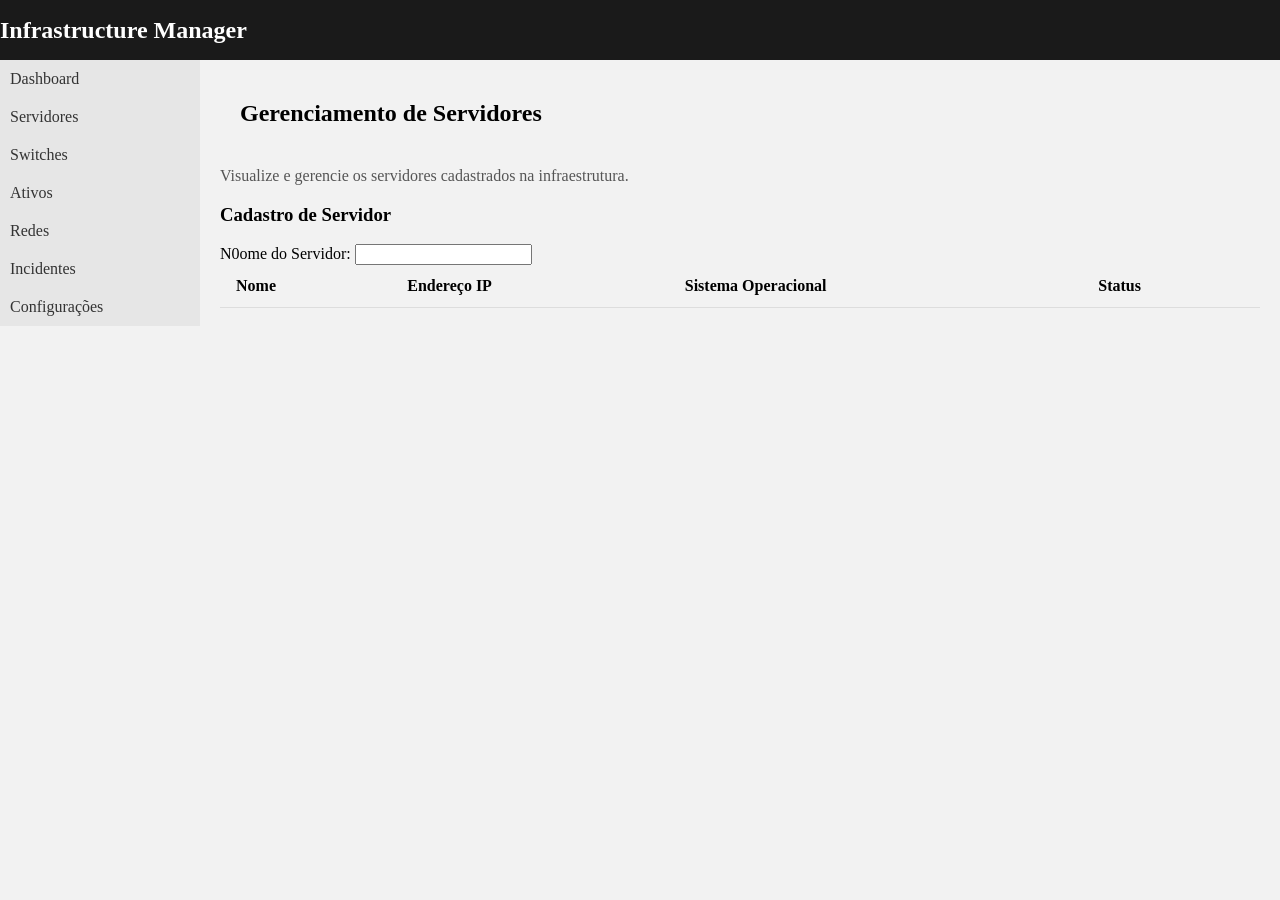
==== pages/servidores.html @ 901d7d9a "Criar o campo Nome do Servidor" ====
<!DOCTYPE html>
<html lang="pt-BR">
<head>
    <meta charset="UTF-8">
    <meta name="viewport" content="width=device-width, initial-scale=1.0">
    <title>Servidores - Infrastructure Manager</title>
    <link rel="stylesheet" href="../css/style.css">
</head>
<body>
    
    <header>
        <h1> Infrastructure Manager </h1>
    </header>
    <main>
        <nav>
            <a href="../index.html">Dashboard</a>
            <a href="servidores.html">Servidores</a>
            <a href="../index.html">Switches</a>
            <a href="../index.html">Ativos</a>
            <a href="../index.html">Redes</a>
            <a href="../index.html">Incidentes</a>
            <a href="../index.html">Configurações</a>
        </nav>
    
    <section id="gerenciamento-servidores">
        <h2>Gerenciamento de Servidores</h2>
        <p>Visualize e gerencie os servidores cadastrados na infraestrutura.</p>
        
        <form id="formulaario-servidor">
            <h3> Cadastro de Servidor</h3>

            <label for="nome-servidor"> N0ome do Servidor:</label>
            <input type="text" id="nome-servidor" name="nome" required>
        </form>
       
    <table id="tabela-servidores">
    <thead>
        <tr>
            <th>Nome</th>
            <th>Endereço IP</th>
            <th>Sistema Operacional</th>
            <th>Status</th>
        </tr>
    </thead>

    <tbody id="lista-servidores">
    </tbody>
</table> 
    </section>
      
    </main>


    <script src="../js/servidores.js"></script>
</body>
</html>
---- css/style.css ----
body{
    margin: 0;
    
}

header{
    width: 100%;
    height: 60px;
    background-color: #1a1a1a;

}

h1{
    margin: 0;
    line-height: 60px;
    font-size: 24px;
    color: #ffffff;
}

main{
    background-color: #f2f2f2;
    display: flex;
}

nav{
    margin: 0;
    width: 200px;
    min-height: calc(100vh - 60px);
}

nav a {
    display: block;
    padding: 10px;
    text-decoration: none;
    color: #333333;
    background-color: #e6e6e6;
}

nav a:hover {
    background-color: #dddddd;
}

section{
    flex: 1;
    padding: 20px;
}

section h2{
    margin-top: 0;
    padding: 20px;
}

section p{
    color: #555555;

}

.dashboard-subtitle {
    margin-top: 35px;
    margin-bottom: 15px;
}

.card {
    background-color: #ffffff;
    padding: 15px;
    flex: 1;
    border-radius: 8px;
    box-shadow: 0 2px 5px rgba(0, 0, 0, 0.1);
}

.card h3 {
    margin-top: 0;
}

.card p{
    margin-bottom: 0;
}

.cards {
    display: flex;
    gap: 15px;
    margin-top: 15px;

}

.status{
    margin-top: 20px;
}
.status-list {
    display: flex;
    gap: 10px;
    flex-wrap: wrap;
}

.status-item {
    background-color: #ffffff;
    padding: 10px;
    margin-bottom: 10px;
    border-radius: 8px;
    min-height: 0px;
    flex:1;
}

.status h3{
    margin-top: 30px;
}

#botao-atualizar {
    border: none;
    background-color: #1a1a1a;
    color: #ffffff;
    padding: 10px 15px;
    border-radius: 5px;
    cursor: pointer;
    margin-bottom: 15px;
}

#botao-atualizar:hover {
    background-color: #333333;

    
}

#tabela-servidores {
    width: 100%;
    border-collapse: collapse;
}

#tabela-servidores th,
#tabela-servidores td {
    padding: 12px 16px;
    text-align: left;
    border-bottom: 1px solid #dddddd;
}
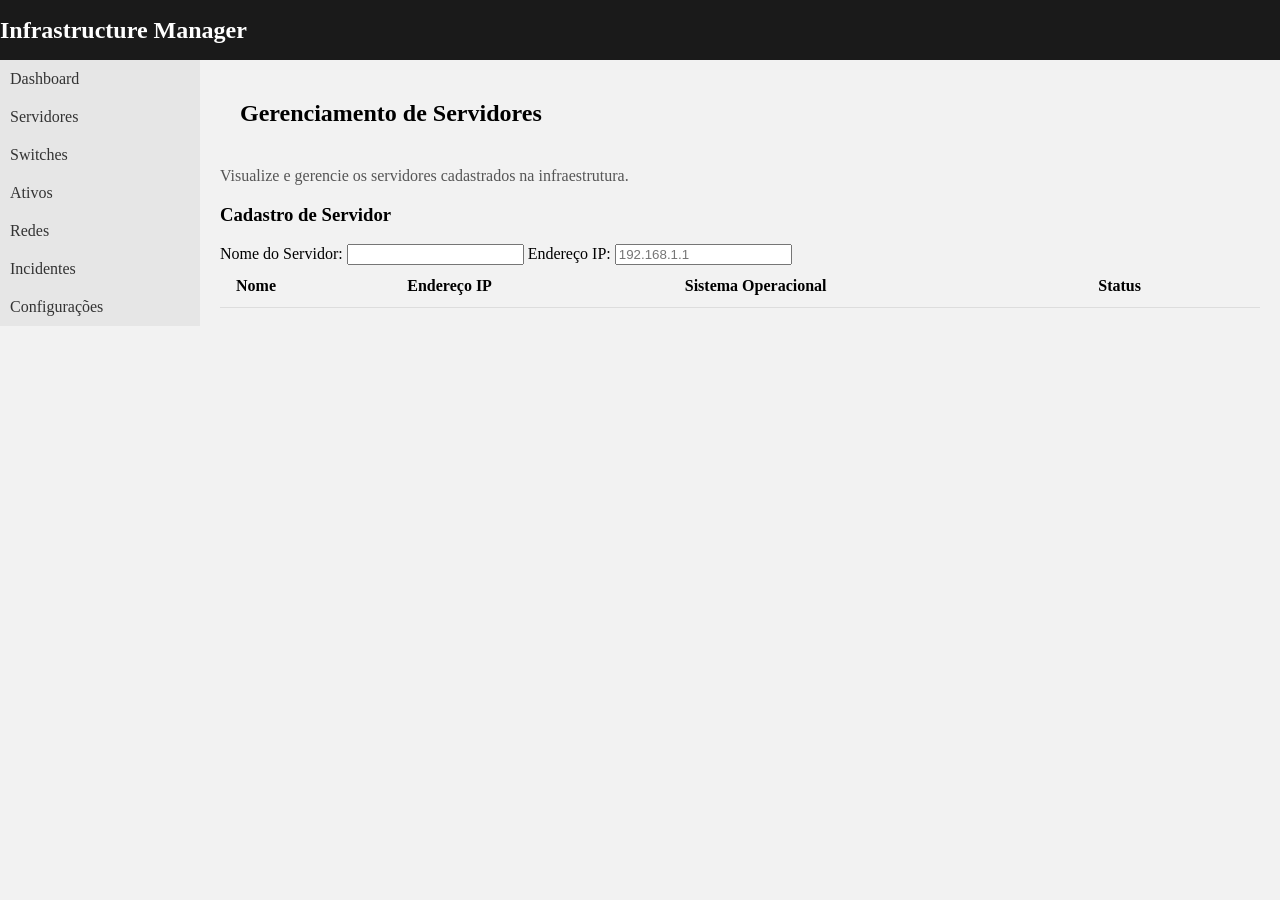
==== commit d9f1faba: "Campo para cadastro de endereço IP" ====
--- a/pages/servidores.html
+++ b/pages/servidores.html
@@ -29,8 +29,14 @@
         <form id="formulaario-servidor">
             <h3> Cadastro de Servidor</h3>
 
-            <label for="nome-servidor"> N0ome do Servidor:</label>
+            <!-- Campo criado para acrescentar o nome do servidor -->
+            <label for="nome-servidor"> Nome do Servidor:</label>
             <input type="text" id="nome-servidor" name="nome" required>
+
+            <!-- Aqui serão cadastrados as informações de IP-->
+            <label for="ip-servidor"> Endereço IP:</label>
+            <input type="text" id="ip-servidor" name="ip" placeholder="192.168.1.1" required>
+
         </form>
        
     <table id="tabela-servidores">
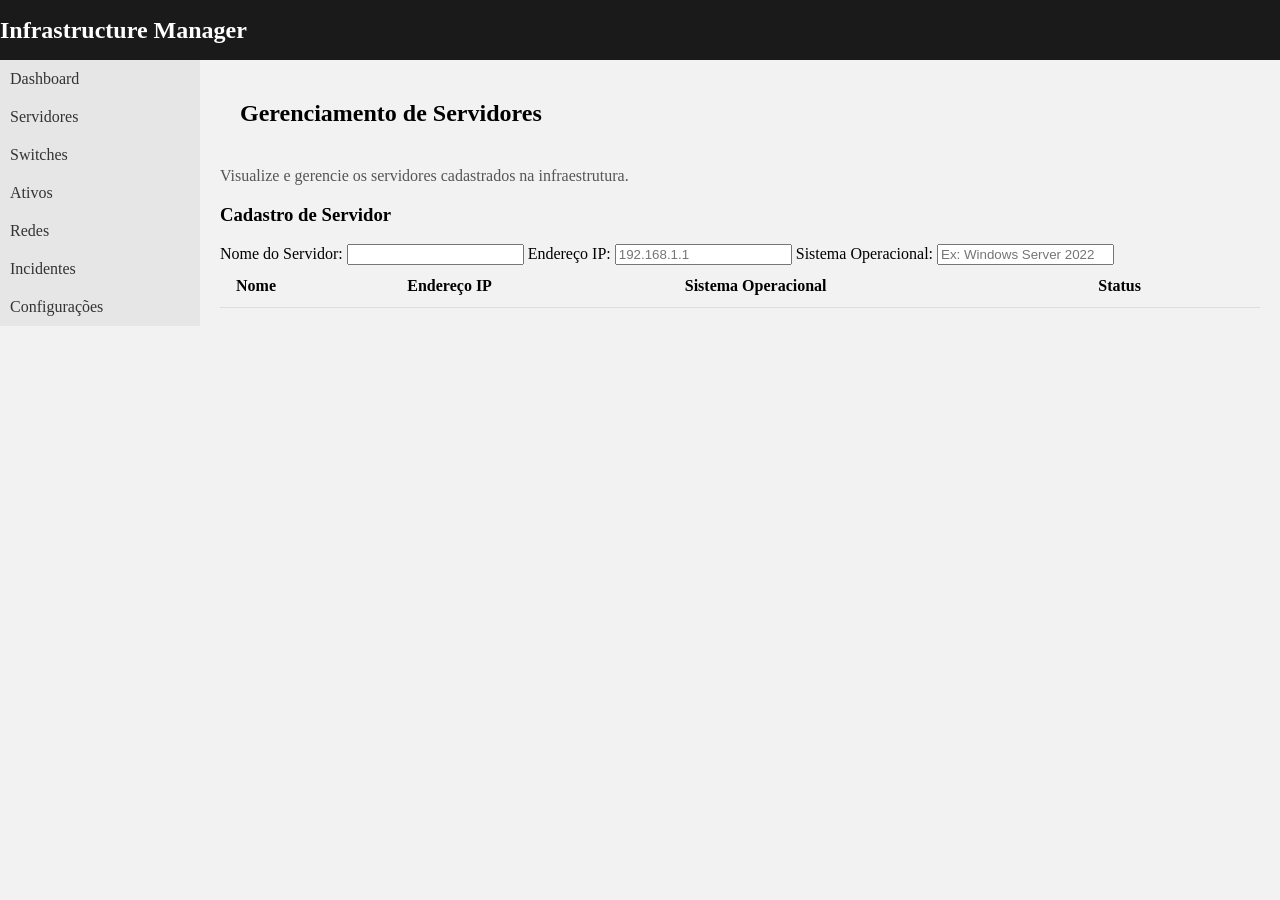
==== commit 08efa314: "Adicionando campo sistema operacional" ====
--- a/pages/servidores.html
+++ b/pages/servidores.html
@@ -37,6 +37,10 @@
             <label for="ip-servidor"> Endereço IP:</label>
             <input type="text" id="ip-servidor" name="ip" placeholder="192.168.1.1" required>
 
+            <!-- Aqui será cadastrado o sistema operacional do servidor -->
+            <label for="sistema-operacional"> Sistema Operacional:</label>
+            <input type="text" id="sistema-operacional" name="SistemaOperacional" placeholder="Ex: Windows Server 2022" required>
+
         </form>
        
     <table id="tabela-servidores">
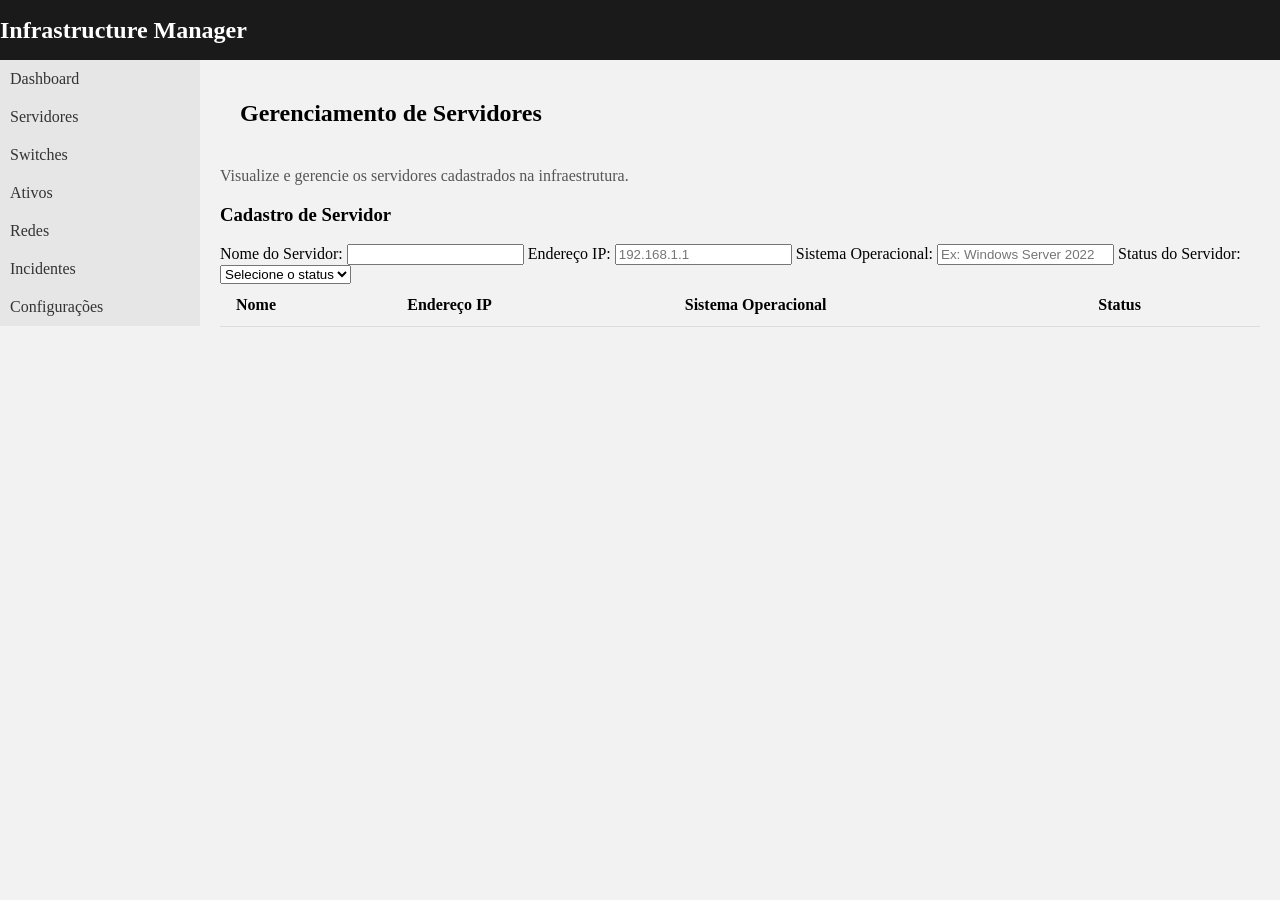
==== commit db4e4f3a: "Criando os campos de status do servidor" ====
--- a/pages/servidores.html
+++ b/pages/servidores.html
@@ -41,6 +41,15 @@
             <label for="sistema-operacional"> Sistema Operacional:</label>
             <input type="text" id="sistema-operacional" name="SistemaOperacional" placeholder="Ex: Windows Server 2022" required>
 
+
+            <label for="status-servidor"> Status do Servidor:</label>
+
+            <select id="status-servidor" name="status" required>
+                <option value="">Selecione o status</option>
+                <option value="Operacional">Operacional</option>
+                <option value="Manutenção">Manutenção</option>
+                <option value="Inativo">Inativo</option>
+            </select>
         </form>
        
     <table id="tabela-servidores">
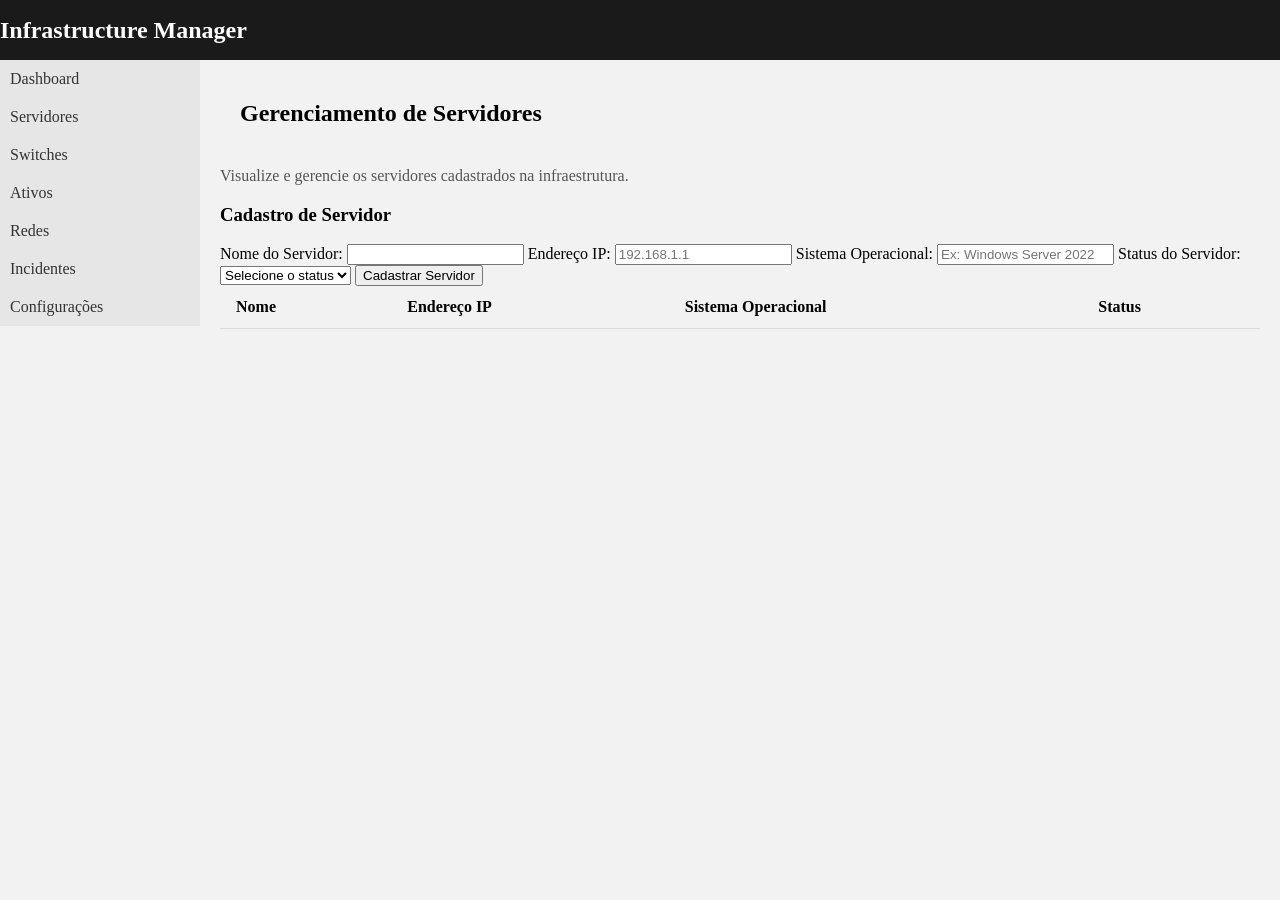
==== commit 41534c34: "Criando botão de cadastro do servidor." ====
--- a/pages/servidores.html
+++ b/pages/servidores.html
@@ -50,6 +50,8 @@
                 <option value="Manutenção">Manutenção</option>
                 <option value="Inativo">Inativo</option>
             </select>
+
+            <button type="submit" id="botao-cadastrar-servidor">Cadastrar Servidor</button>  
         </form>
        
     <table id="tabela-servidores">
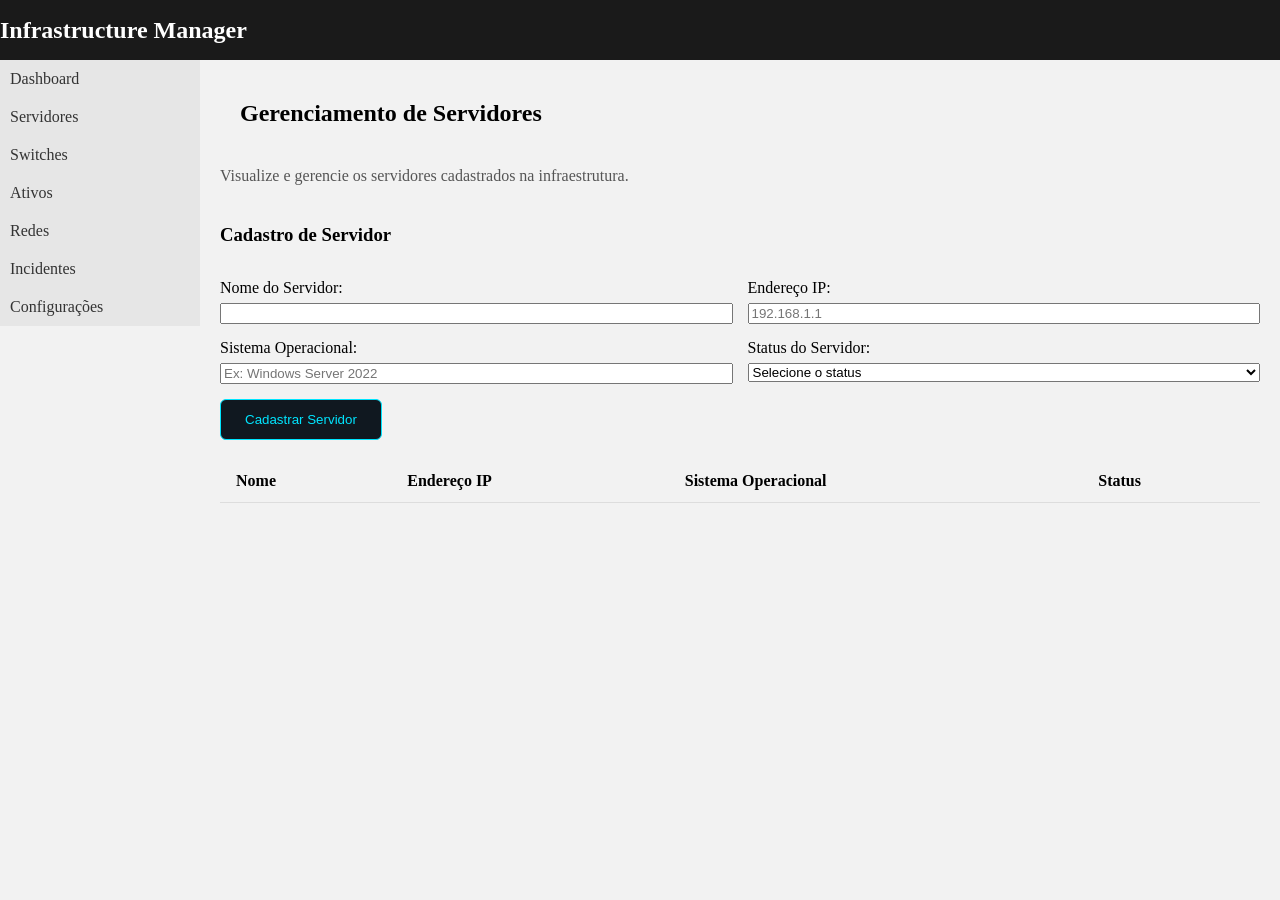
==== commit daad5ccb: "Efeito visuais" ====
--- a/pages/servidores.html
+++ b/pages/servidores.html
@@ -26,22 +26,29 @@
         <h2>Gerenciamento de Servidores</h2>
         <p>Visualize e gerencie os servidores cadastrados na infraestrutura.</p>
         
-        <form id="formulaario-servidor">
+        <form id="formulario-servidor">
             <h3> Cadastro de Servidor</h3>
 
+            <div class="campo-formulario">
             <!-- Campo criado para acrescentar o nome do servidor -->
             <label for="nome-servidor"> Nome do Servidor:</label>
             <input type="text" id="nome-servidor" name="nome" required>
+            </div>
 
+            <div class="campo-formulario">
             <!-- Aqui serão cadastrados as informações de IP-->
             <label for="ip-servidor"> Endereço IP:</label>
             <input type="text" id="ip-servidor" name="ip" placeholder="192.168.1.1" required>
+            </div>
 
+            <div class="campo-formulario">
             <!-- Aqui será cadastrado o sistema operacional do servidor -->
             <label for="sistema-operacional"> Sistema Operacional:</label>
             <input type="text" id="sistema-operacional" name="SistemaOperacional" placeholder="Ex: Windows Server 2022" required>
+            </div>
 
-
+            <div class="campo-formulario">
+            <!-- Aqui será cadastrado o status do servidor -->
             <label for="status-servidor"> Status do Servidor:</label>
 
             <select id="status-servidor" name="status" required>
@@ -50,7 +57,7 @@
                 <option value="Manutenção">Manutenção</option>
                 <option value="Inativo">Inativo</option>
             </select>
-
+            </div>
             <button type="submit" id="botao-cadastrar-servidor">Cadastrar Servidor</button>  
         </form>
        
--- a/css/style.css
+++ b/css/style.css
@@ -1,6 +1,6 @@
-body{
+body {
+    background-color: #101820;
     margin: 0;
-    
 }
 
 header{
@@ -131,4 +131,44 @@
     padding: 12px 16px;
     text-align: left;
     border-bottom: 1px solid #dddddd;
+}
+
+#formulario-servidor {
+    display: grid;
+    grid-template-columns: repeat(2, minmax(0, 1fr));
+    gap: 15px;
+    margin: 20px 0;
+}
+
+#formulario-servidor h3 {
+    grid-column: 1 / -1;
+}
+
+.campo-formulario {
+    display: flex;
+    flex-direction: column;
+    gap: 6px;
+}
+
+#botao-cadastrar-servidor {
+    width: fit-content;
+    padding: 12px 24px;
+    cursor: pointer;
+
+    background-color: #101820;
+    color: #00e5ff;
+    border: 1px solid #00e5ff;
+    border-radius: 6px;
+
+    transition: all 0.3s ease;
+}
+
+#botao-cadastrar-servidor:hover {
+    background-color: #00e5ff;
+    color: #101820;
+
+    box-shadow:
+        0 0 8px #828788,
+        0 0 18px #909292,
+        0 0 30px rgba(17, 17, 17, 0.4);
 }
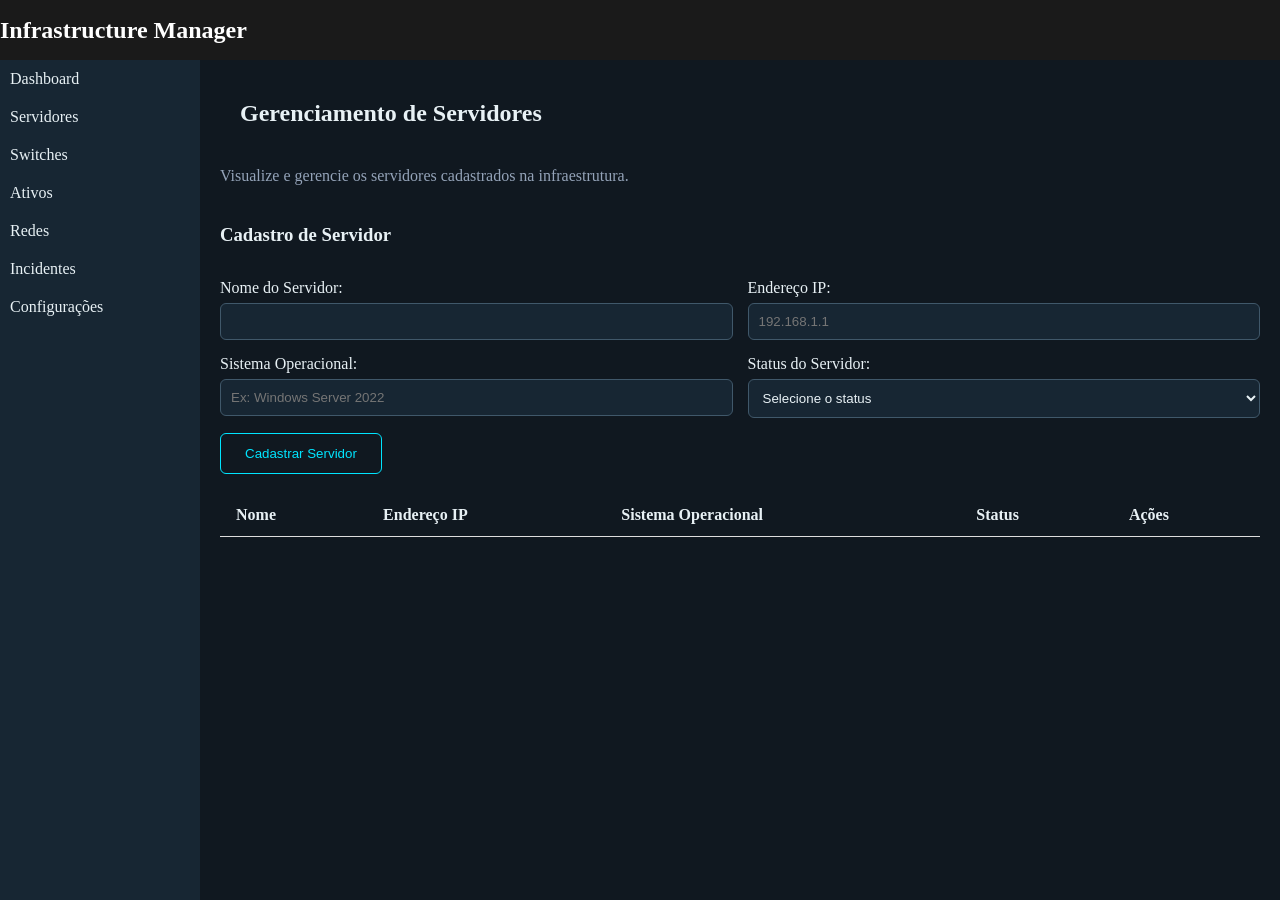
==== commit d3bbe17c: "criando a função editar servidores" ====
--- a/pages/servidores.html
+++ b/pages/servidores.html
@@ -68,6 +68,7 @@
             <th>Endereço IP</th>
             <th>Sistema Operacional</th>
             <th>Status</th>
+            <th>Ações</th>
         </tr>
     </thead>
 
--- a/css/style.css
+++ b/css/style.css
@@ -1,5 +1,4 @@
 body {
-    background-color: #101820;
     margin: 0;
 }
 
@@ -18,26 +17,31 @@
 }
 
 main{
-    background-color: #f2f2f2;
-    display: flex;
+    background-color: #101820;
+    display: flex;
+    color: #E8F1F5;
 }
 
 nav{
     margin: 0;
     width: 200px;
     min-height: calc(100vh - 60px);
+    background-color: #172633;
 }
 
 nav a {
     display: block;
     padding: 10px;
     text-decoration: none;
-    color: #333333;
-    background-color: #e6e6e6;
+    color: #E8F1F5;
+    background-color: transparent;
+    text-shadow: none;
 }
 
 nav a:hover {
-    background-color: #dddddd;
+    color: #00E5FF;
+    background-color: #203846;
+    text-shadow: 0 0 2px rgba(0, 229, 255, 0.35);
 }
 
 section{
@@ -171,4 +175,27 @@
         0 0 8px #828788,
         0 0 18px #909292,
         0 0 30px rgba(17, 17, 17, 0.4);
-}+}
+
+#gerenciamento-servidores > p {
+    color: #94A3B8;
+}
+
+#formulario-servidor input,
+#formulario-servidor select {
+    background-color: #172633;
+    color: #E8F1F5;
+    border: 1px solid #40586A;
+    border-radius: 6px;
+    padding: 10px;
+    box-sizing: border-box;
+}
+
+.card h3 {
+    color: #101820;
+}
+
+.status-item h4 {
+    color: #101820;
+}
+
